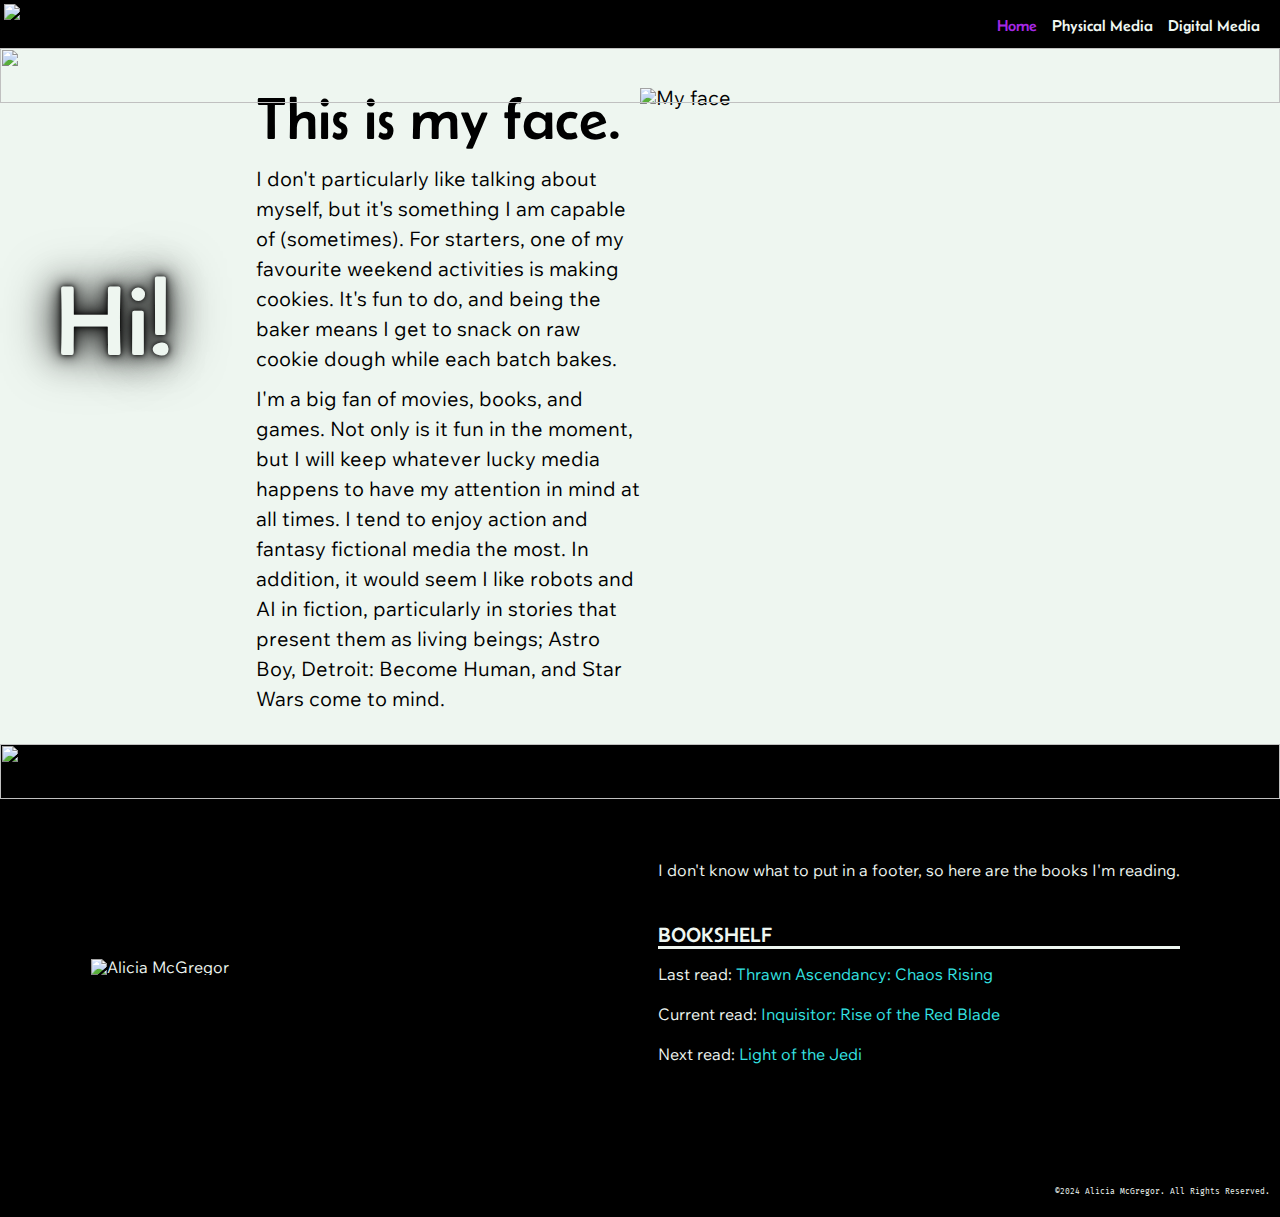
==== index.html @ 104adfd3 "Add files via upload" ====
<!DOCTYPE html>

<html lang="en">

<head>
    <meta charset="UTF-8">
    <meta name="viewport" content="width=device-width, initial-scale=1.0">
    <title>Alicia McGregor | Home</title>
    <link rel="icon" type="image/x-icon" href="media/images/site-icon-c.png">

    <link rel="stylesheet" href="styles/reset.css">
    <link rel="stylesheet" href="styles/styles.css">

    <link rel="preconnect" href="https://fonts.googleapis.com">
    <link rel="preconnect" href="https://fonts.gstatic.com" crossorigin>
    <link
        href="https://fonts.googleapis.com/css2?family=Belanosima:wght@400;600;700&family=Fira+Mono:wght@400;500;700&family=Wix+Madefor+Text:ital,wght@0,400..800;1,400..800&display=swap"
        rel="stylesheet">
</head>

<body>

    <header id="header">
        <div class="nav-controls">
            <img class="site-icon" src="media/images/site-icon-a.png" alt="Alicia McGregor">
            <nav>
                <a class="current-page nav-button" href="">Home</a>
                <a class="nav-button" href="physical-media.html">Physical Media</a>
                <a class="nav-button" href="digital-media.html">Digital Media</a>
            </nav>
        </div>
        <img class="border nav-border" src="media/images/border-dark.png">
    </header>

    <main>
        <div class="banner">
            <img class="header-img" src="media/images/home-banner.jpg" alt="Blurred image of digital art">
            <h1>Hi!</h1>
        </div>

        <div class="banner-border">
            <img class="border flip" src="media/images/border-light.png">
        </div>

        <div class="home-content content">
            <h2 class="heading">This is my face.</h2>
            <p class="profile-text">I don't particularly like talking about myself, but it's something I am capable of
                (sometimes). For
                starters, one of my favourite weekend activities is making cookies. It's fun to do, and being the
                baker means I get to snack on raw cookie dough while each batch bakes.</p>
            <p class="profile-text2">I'm a big fan of movies, books, and games. Not only is it fun in the moment, but I
                will keep whatever
                lucky media happens to have my attention in mind at all times. I tend to enjoy action and fantasy
                fictional media the most. In addition, it would seem I like robots and AI in fiction, particularly
                in stories that present them as living beings; Astro Boy, Detroit: Become Human, and Star Wars come
                to mind.</p>

            <img class="profile" src="media/images/my-face.png" alt="My face">
        </div>

        <button class="to-top-btn" id="to-top">
            Top
        </button>

    </main>

    <footer>
        <img class="border" src="media/images/border-light.png">

        <div class="footer-content">
            <img class="footer-icon" src="media/images/site-icon-c.png" alt="Alicia McGregor">

            <div class="footer-links">
                <p>I don't know what to put in a footer, so here are the books I'm reading.</p>
                <h3>BOOKSHELF</h3>
                <p>Last read: <a target="_blank" href="https://www.goodreads.com/book/show/53112442-chaos-rising">Thrawn
                        Ascendancy:
                        Chaos Rising</a></p>
                <p>Current read: <a target="_blank"
                        href="https://www.goodreads.com/book/show/62802781-inquisitor">Inquisitor: Rise of
                        the Red Blade</a></p>
                <p>Next read: <a target="_blank"
                        href="https://www.goodreads.com/book/show/51637946-light-of-the-jedi">Light of the
                        Jedi</a></p>
            </div>

            <p class="copyright">©2024 Alicia McGregor. All Rights Reserved.</p>
        </div>
    </footer>

    <script src="script/script.js"></script>

</body>

</html>
---- styles/styles.css ----
body {
    --light: rgb(238, 246, 240);
    --dark: rgb(0, 0, 0);
    --accent1: rgb(166, 40, 229);
    --accent2: rgb(53, 229, 229);

    font-family: 'Wix Madefor Text', sans-serif;
    background-color: var(--light);
    color: var(--dark);
    font-size: 20px;

    display: grid;
    grid-template-rows: auto auto auto;
    grid-template-columns: auto;
    grid-template-areas:
        "header"
        "main"
        "footer";
}

p {
    font-size: 1em;
    line-height: 30px;
    margin-bottom: 10px;
}

h1 {
    font-family: "Belanosima", sans-serif;
    color: var(--light);
    font-size: 5em;
    position: absolute;
    top: 30%;
    left: 55px;
    text-shadow: 0px 0px 55px black, 0px 0px 35px black, 0px 0px 15px black, 0px 0px 5px var(--dark);
}

h2 {
    font-family: "Belanosima", sans-serif;
    font-size: 3em;
    margin-bottom: 16px;
}

h3 {
    font-family: "Belanosima", sans-serif;
    font-size: 1.3em;
    margin-top: 40px;
    margin-bottom: 10px;
    border-bottom: 3px solid var(--light);
}

header {
    grid-area: header;
    position: fixed;

    z-index: 1;

    display: grid;
    grid-template-areas:
        "controls"
        "nav-border";
}

main {
    grid-area: main;
}

footer {
    grid-area: footer;
    padding-bottom: 100px;

    background-color: var(--dark);
    color: var(--light);
}

img {
    max-width: 100%;
}

a {
    text-decoration: none;
    color: var(--accent2);
}

a:visited {
    color: var(--accent1);
}

a:hover {
    font-weight: bolder;
}

nav {
    grid-area: nav;
    justify-self: right;
    align-self: center;
    margin-right: 15px;
}

nav a {
    color: var(--light);
    font-family: "Belanosima", sans-serif;
}

nav a:visited {
    color: var(--light);
}

nav a:hover {
    text-shadow: 0px 0px 7px var(--light);
    font-weight: normal;
}

nav a:active {
    color: var(--accent2);
    text-shadow: 0px 0px 7px var(--accent2);
}

i {
    font-style: italic;
}

video, audio {
    margin: 20px 0 20px;
    box-shadow: 5px 4px var(--accent1);
}

.current-page {
    color: var(--accent1);
}

.current-page:visited {
    color: var(--accent1);
}

.current-page:hover {
    text-shadow: none;
    text-shadow: 0px 0px 7px var(--accent1);
}

.nav-controls {
    grid-area: controls;

    z-index: 1;
    background-color: var(--dark);

    display: grid;
    grid-template-columns: 150px auto;
    grid-template-areas:
        "site-icon nav";
}

.site-icon {
    grid-area: site-icon;
    padding: 4px;
}

.nav-button {
    display: inline-block;
    margin-left: 5px;
    margin-right: 5px;
    font-size: 0.8em;
}

.border {
    background-color: transparent;
    height: 55px;
    width: 100vw;
}

.flip {
    transform: rotate(180deg);
}

.nav-border {
    grid-area: nav-border;
}

.banner-border {
    position: relative;
    bottom: 7vh;
}

.header-img {
    position: relative;
    object-fit: cover;
    height: 70vh;
    width: 100%;
    background-color: var(--dark);
    filter: brightness(50%);
}

.content {
    margin: 10px 20vw 20px;
}

.home-content {
    display: grid;
    grid-template-columns: 1fr 1fr;
    grid-template-rows: auto auto auto;
    grid-template-areas:
        "heading profile"
        "profile-text profile"
        "profile-text2 profile";
}

.profile-text {
    grid-area: profile-text;
}

.profile-text2 {
    grid-area: profile-text2;
}

.profile {
    grid-area: profile;
}

.heading {
    grid-area: heading;
}

.footer-content {
    font-size: 0.8em;
    margin-top: 50px;
    display: grid;
    grid-template-columns: 1.5fr 2fr;
    grid-gap: 15px;
}

.copyright {
    grid-column: span 2;
    margin-right: 10px;
    line-height: 10px;
    font-size: 0.5em;
    justify-self: right;
    align-self: end;
    position: relative;
    top: 90px;
    font-family: "Fira Mono", monospace;
}

.footer-icon {
    padding: 5px;
    width: 100%;
    max-width: 40vh;
    justify-self: center;
    align-self: center;
}

.footer-links {
    padding: 3px;
    justify-self: center;
}

.connor {
    display: grid;
    grid-template-columns: 1fr 1fr;
    grid-template-rows: auto auto;
    grid-template-areas:
        "piece-desc piece-img"
        "piece-text piece-text";
}

.podracer {
    display: grid;
    grid-template-columns: 2fr 1fr;
    grid-template-rows: auto auto auto;
    grid-template-areas:
        "piece-desc piece-desc"
        "piece-text dm-audio"
        "piece-text2 piece-text2";
}

.emotiquench {
    display: grid;
    grid-template-columns: 1fr 2fr;
    grid-template-rows: auto auto auto auto;
    grid-template-areas:
        "piece-desc piece-desc"
        "piece-text script"
        "piece-text2 piece-text2"
        "dm-video dm-video"
        "piece-text3 piece-text3";
}

.aurek {
    display: grid;
    grid-template-columns: 2fr 1.5fr;
    grid-template-rows: auto auto;
    grid-template-areas:
        "piece-desc piece-desc"
        "piece-img piece-text";
}

.besh {
    display: grid;
    grid-template-columns: 1.5fr 2fr;
    grid-template-rows: auto auto;
    grid-template-areas:
        "piece-desc piece-desc"
        "piece-text piece-img";
}

.piece-text {
    grid-area: piece-text;
    margin-top: 30px;
    padding: 25px;
}

.piece-text2 {
    grid-area: piece-text2;
    margin-top: 30px;
    padding: 25px;
}

.piece-text3 {
    grid-area: piece-text3;
    margin-top: 30px;
    padding: 25px;
}

.piece-desc {
    grid-area: piece-desc;
    justify-self: center;
    align-self: center;
}

.piece-img {
    grid-area: piece-img;
    border-radius: 1%;
    justify-self: center;
    align-self: center;
    box-shadow: 5px 4px var(--accent1);
}

.dm-video {
    max-width: 95%;
    grid-area: dm-video;
}

.dm-audio {
    grid-area: dm-audio;
    justify-self: end;
    align-self: center;
    width: 90%;
}

.dm-piece, .pm-piece {
    margin: 50px 0 50px 0;
}

.dm-piece + .dm-piece, .pm-piece + .pm-piece {
    margin: 100px 0 100px 0;
}

.script {
    grid-area: script;
}

.script-box .centered {
    margin-top: 30px;
}

.script-box {
    padding: 10px;
    background-color: var(--dark);
    color: var(--light);
    font-family: "Fira Mono", monospace;
    height: 300px;
    width: 90%;
    overflow: auto;
    font-size: 0.8em;
    margin: 25px 0 25px;
    justify-self: end;
    box-shadow: 5px 4px var(--accent1);
    font-size: 0.6em;
}

.centered {
    text-align: center;
}

.align-center {
    align-self: center;
}

.script-header {
    margin: 50px 0 -20px;
}

.script-dialogue {
    margin-left: 20%;
    margin-right: 20%;
    margin-bottom: 30px;
}

.to-top-btn {
    display: none;
    background-color: var(--accent2);
    font-family: "Belanosima", sans-serif;
    padding: 10px;
    font-size: 1rem;
    border-radius: 5px;
    position: fixed;
    right: 20px;
    z-index: 2;
    cursor: pointer;
}

.to-top-on {
    display: block;
    bottom: 40px;
    animation: toTopOn 0.8s ease-out;
}

.to-top-off {
    display: block;
    bottom: -80px;
    animation: toTopOff 0.8s ease-out;
}

@keyframes toTopOn {
    from {
        bottom: -80px;
    }
    to {
        bottom: 40px;
    }
}

@keyframes toTopOff {
    from {
        bottom: 40px;
    }
    to {
        bottom: -80px;
    }
}

#to-top:active {
    background-color: var(--accent1);
}

::-webkit-scrollbar-track {
    background-color: transparent;
}

::-webkit-scrollbar {
    width: 7px;
    background-color: transparent;
}

::-webkit-scrollbar-thumb {
    background-color: var(--accent1);
}

.script-box::-webkit-scrollbar-thumb {
    background-color: var(--accent2);
}

@media screen and (max-width: 1200px) {
    /* body {
        background-color: orange;
    } */

    .home-content {
        grid-template-areas:
            "heading profile"
            "profile-text profile"
            "profile-text2 profile-text2";
    }
}

@media screen and (max-width: 900px) {
    /* body {
        background-color: lightcoral;
    } */

    .vertical {
        max-height: 70vh;
    }

    .content {
        margin: 10px 10vw 20px;
    }

    .heading {
        align-self: center;
    }

    .aurek, .besh {
        grid-template-columns: auto;
        grid-template-areas:
            "piece-desc"
            "piece-img"
            "piece-text";
    }

    .connor {
        grid-template-columns: auto;
        grid-template-rows: auto auto auto;
        grid-template-areas:
            "piece-desc"
            "piece-img"
            "piece-text";
    }

    .podracer {
        grid-template-columns: auto;
        grid-template-rows: auto auto auto auto;
        grid-template-areas:
            "piece-desc"
            "piece-text"
            "dm-audio"
            "piece-text2";
    }

    .emotiquench {
        grid-template-columns: auto;
        grid-template-rows: auto auto auto auto auto auto;
        grid-template-areas:
            "piece-desc"
            "piece-text"
            "script"
            "piece-text2"
            "dm-video"
            "piece-text3";
    }

    .script-header {
        margin: 10px 0 -20px;
    }
}

@media screen and (max-width: 700px) {
    /* body {
        background-color: lime;
    } */

    .content {
        margin: 10px 8vw 20px;
    }

    .home-content {
        grid-template-areas:
            "heading profile"
            "profile-text profile-text"
            "profile-text2 profile-text2";
    }
}
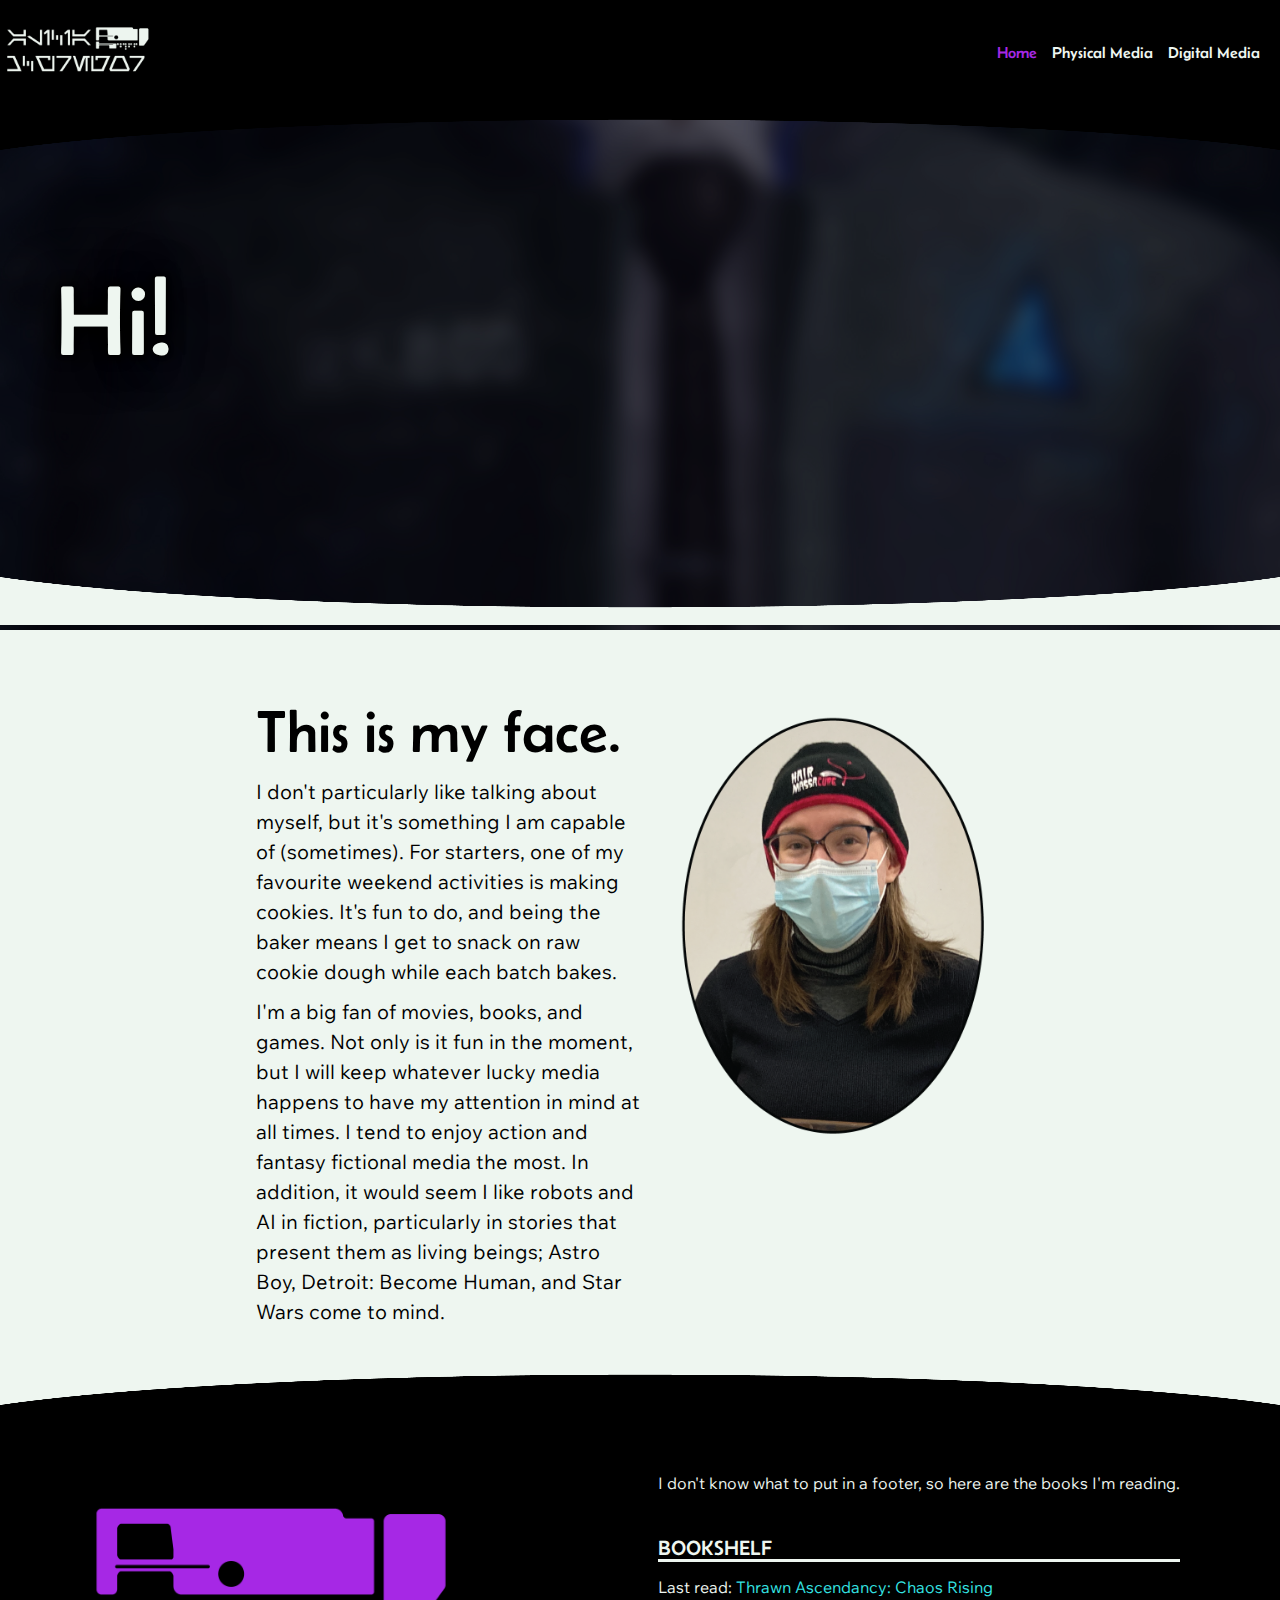
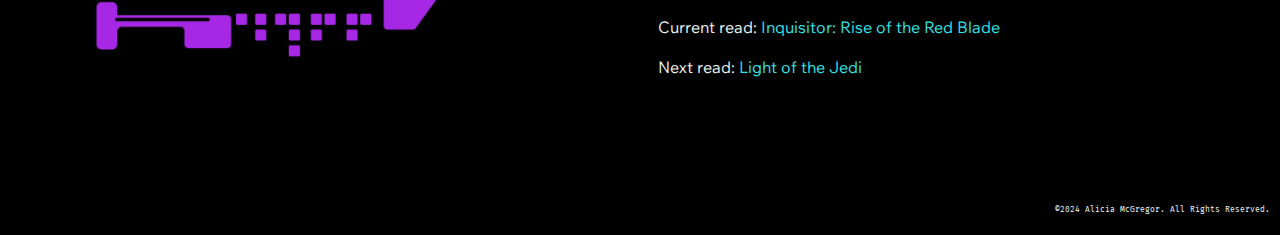
==== commit 082d29df: "Update index.html" ====
--- a/index.html
+++ b/index.html
@@ -6,7 +6,7 @@
     <meta charset="UTF-8">
     <meta name="viewport" content="width=device-width, initial-scale=1.0">
     <title>Alicia McGregor | Home</title>
-    <link rel="icon" type="image/x-icon" href="media/images/site-icon-c.png">
+    <link rel="icon" type="image/x-icon" href="images/site-icon-c.png">
 
     <link rel="stylesheet" href="styles/reset.css">
     <link rel="stylesheet" href="styles/styles.css">
@@ -22,24 +22,24 @@
 
     <header id="header">
         <div class="nav-controls">
-            <img class="site-icon" src="media/images/site-icon-a.png" alt="Alicia McGregor">
+            <img class="site-icon" src="images/site-icon-a.png" alt="Alicia McGregor">
             <nav>
                 <a class="current-page nav-button" href="">Home</a>
                 <a class="nav-button" href="physical-media.html">Physical Media</a>
                 <a class="nav-button" href="digital-media.html">Digital Media</a>
             </nav>
         </div>
-        <img class="border nav-border" src="media/images/border-dark.png">
+        <img class="border nav-border" src="images/border-dark.png">
     </header>
 
     <main>
         <div class="banner">
-            <img class="header-img" src="media/images/home-banner.jpg" alt="Blurred image of digital art">
+            <img class="header-img" src="images/home-banner.jpg" alt="Blurred image of digital art">
             <h1>Hi!</h1>
         </div>
 
         <div class="banner-border">
-            <img class="border flip" src="media/images/border-light.png">
+            <img class="border flip" src="images/border-light.png">
         </div>
 
         <div class="home-content content">
@@ -55,7 +55,7 @@
                 in stories that present them as living beings; Astro Boy, Detroit: Become Human, and Star Wars come
                 to mind.</p>
 
-            <img class="profile" src="media/images/my-face.png" alt="My face">
+            <img class="profile" src="images/my-face.png" alt="My face">
         </div>
 
         <button class="to-top-btn" id="to-top">
@@ -65,10 +65,10 @@
     </main>
 
     <footer>
-        <img class="border" src="media/images/border-light.png">
+        <img class="border" src="images/border-light.png">
 
         <div class="footer-content">
-            <img class="footer-icon" src="media/images/site-icon-c.png" alt="Alicia McGregor">
+            <img class="footer-icon" src="images/site-icon-c.png" alt="Alicia McGregor">
 
             <div class="footer-links">
                 <p>I don't know what to put in a footer, so here are the books I'm reading.</p>
@@ -92,4 +92,4 @@
 
 </body>
 
-</html>+</html>
